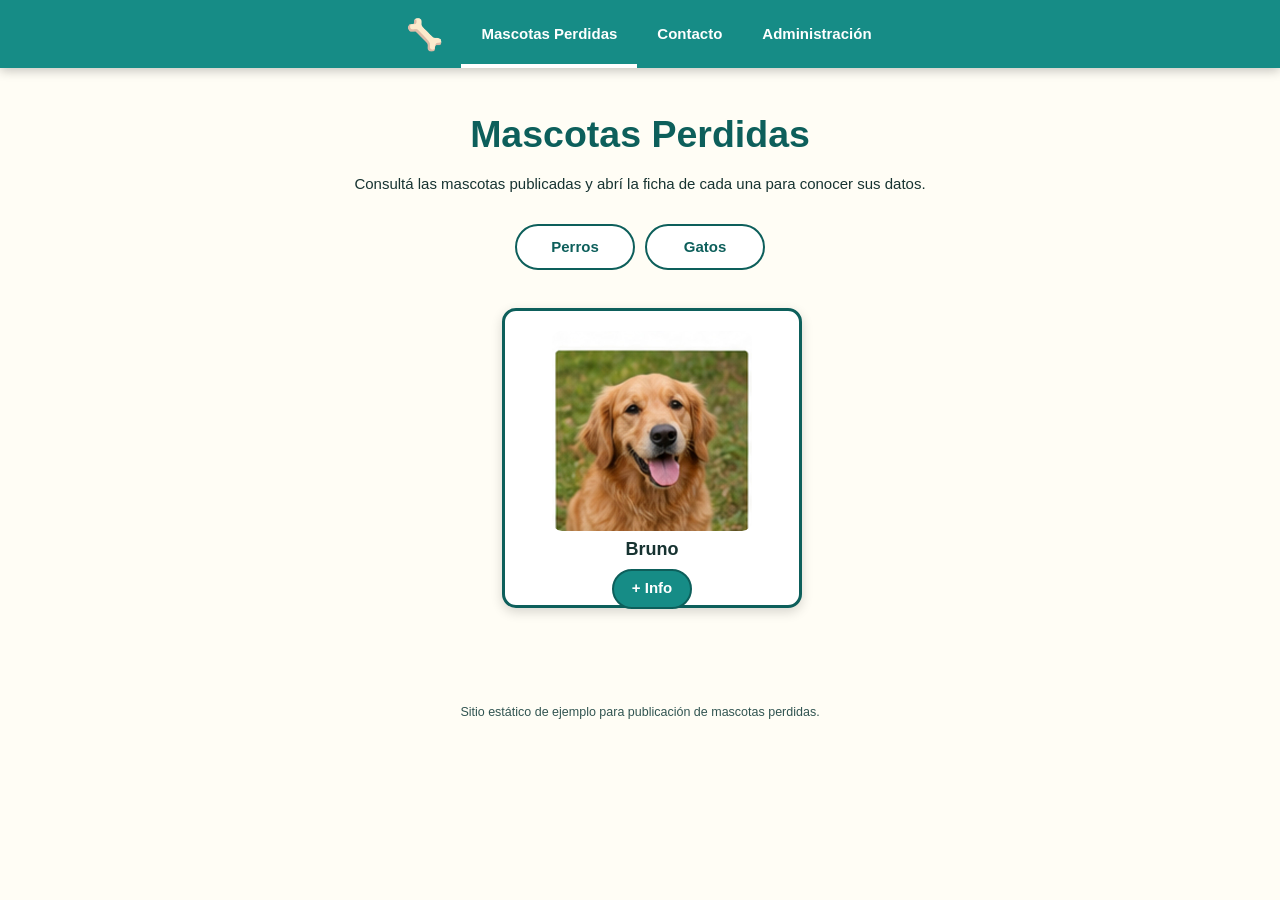
==== teoria-act1/chat_gpt/index.html @ 1296cc15 "Generated sites" ====
<!doctype html>
<html lang="es">
<head>
  <meta charset="utf-8">
  <meta name="viewport" content="width=device-width, initial-scale=1">
  <meta name="description" content="Listado de mascotas perdidas, con información para facilitar su identificación y recuperación.">
  <title>Mascotas Perdidas</title>
  <link rel="stylesheet" href="estilosIA.css">
</head>
<body>
  <a class="skip-link" href="#contenido">Saltar al contenido principal</a>

  <header class="site-header">
    <nav class="navbar" aria-label="Navegación principal">
      <a class="logo" href="index.html" aria-label="Inicio - Mascotas Perdidas">🦴</a>
      <a class="nav-link active" href="index.html" aria-current="page">Mascotas Perdidas</a>
      <a class="nav-link" href="contacto.html">Contacto</a>
      <a class="nav-link" href="administracion.html">Administración</a>
    </nav>
  </header>

  <main id="contenido">
    <h1 class="page-title">Mascotas Perdidas</h1>
    <p class="page-intro">Consultá las mascotas publicadas y abrí la ficha de cada una para conocer sus datos.</p>

    <!--
      Sitio completamente estático: HTML/CSS no puede leer el contenido de las carpetas
      "imagenes" e "info" ni construir tarjetas automáticamente. Cada tarjeta se agrega
      manualmente cuando existe una pareja coincidente {categoria}_{id}.ext en ambas carpetas.
      Ejemplo: imagenes/perro_1.jpg + info/perro_1.pdf.
    -->
    <input class="tab-input" type="radio" name="categoria" id="tab-perros" checked>
    <input class="tab-input" type="radio" name="categoria" id="tab-gatos">

    <div class="category-tabs" role="tablist" aria-label="Categoría de mascotas">
      <label class="tab-label" for="tab-perros" role="tab">Perros</label>
      <label class="tab-label" for="tab-gatos" role="tab">Gatos</label>
    </div>

    <section class="pet-gallery" aria-label="Galería de mascotas">
      <div class="pet-category dogs" role="tabpanel" aria-label="Perros">
        <article class="pet-card">
          <img class="pet-photo" src="imagenes/perro_1.jpg" alt="Foto de Bruno" width="200" height="200">
          <h2 class="pet-name">Bruno</h2>
          <a class="info-button" href="info/perro_1.pdf" target="_blank" rel="noopener">+ Info</a>
        </article>
      </div>

      <div class="pet-category cats" role="tabpanel" aria-label="Gatos">
        <article class="pet-card">
          <img class="pet-photo" src="imagenes/gato_1.jpg" alt="Foto de Luna" width="200" height="200">
          <h2 class="pet-name">Luna</h2>
          <a class="info-button" href="info/gato_1.pdf" target="_blank" rel="noopener">+ Info</a>
        </article>

        <article class="pet-card">
          <img class="pet-photo" src="imagenes/gato_2.jpg" alt="Foto de Milo" width="200" height="200">
          <h2 class="pet-name">Milo</h2>
          <a class="info-button" href="info/gato_2.pdf" target="_blank" rel="noopener">+ Info</a>
        </article>
      </div>
    </section>
  </main>

  <footer class="site-footer">
    <small>Sitio estático de ejemplo para publicación de mascotas perdidas.</small>
  </footer>
</body>
</html>
---- teoria-act1/chat_gpt/estilosIA.css ----
:root {
  --acento: #168c86;
  --acento-oscuro: #0d5f5b;
  --acento-claro: #d7f1ee;
  --crema: #fffdf5;
  --texto: #173331;
  --blanco: #ffffff;
  --sombra: 0 4px 12px rgba(0, 0, 0, 0.16);
  --radio: 14px;
  --ancho-card: 300px;
}

* {
  box-sizing: border-box;
}

html {
  font-size: 15px;
  scroll-behavior: smooth;
}

body {
  margin: 0;
  min-height: 100vh;
  font-family: Arial, Helvetica, sans-serif;
  font-size: 15px;
  line-height: 1.5;
  color: var(--texto);
  background: var(--crema);
}

.skip-link {
  position: absolute;
  left: -9999px;
  top: 8px;
  z-index: 1000;
  padding: 10px 14px;
  background: var(--blanco);
  color: var(--acento-oscuro);
  border: 2px solid var(--acento-oscuro);
  border-radius: 8px;
  font-weight: 700;
}

.skip-link:focus {
  left: 8px;
}

.site-header {
  position: sticky;
  top: 0;
  z-index: 100;
  background: var(--acento);
  box-shadow: 0 3px 10px rgba(0, 0, 0, 0.22);
}

.navbar {
  width: 100%;
  min-height: 68px;
  display: flex;
  align-items: stretch;
  justify-content: center;
  flex-wrap: wrap;
}

.logo {
  min-height: 68px;
  display: inline-flex;
  align-items: center;
  justify-content: center;
  padding: 0 18px;
  color: var(--blanco);
  font-size: 2rem;
  text-decoration: none;
  border: 0;
}

.nav-link {
  min-height: 68px;
  display: inline-flex;
  align-items: center;
  justify-content: center;
  padding: 0 20px;
  color: var(--blanco);
  text-decoration: none;
  font-weight: 700;
  transition: background-color 0.15s ease, color 0.15s ease;
}

.nav-link:hover,
.nav-link:focus-visible {
  background: var(--acento-oscuro);
  color: var(--blanco);
}

.nav-link.active {
  box-shadow: inset 0 -4px 0 var(--blanco);
}

main {
  width: min(1200px, calc(100% - 32px));
  margin: 0 auto;
  padding: 44px 0 60px;
}

.page-title {
  margin: 0 0 28px;
  text-align: center;
  color: var(--acento-oscuro);
  font-size: clamp(1.8rem, 4vw, 2.5rem);
  line-height: 1.2;
}

.page-intro {
  max-width: 760px;
  margin: -12px auto 28px;
  text-align: center;
}

.category-tabs {
  display: flex;
  justify-content: center;
  align-items: center;
  gap: 10px;
  margin-bottom: 26px;
  flex-wrap: wrap;
}

.tab-input {
  position: absolute;
  inline-size: 1px;
  block-size: 1px;
  overflow: hidden;
  clip-path: inset(50%);
  white-space: nowrap;
}

.tab-label {
  display: inline-flex;
  align-items: center;
  justify-content: center;
  min-width: 120px;
  padding: 10px 22px;
  border: 2px solid var(--acento-oscuro);
  border-radius: 999px;
  background: var(--blanco);
  color: var(--acento-oscuro);
  font-weight: 700;
  cursor: pointer;
}

.tab-label:hover {
  background: var(--acento-claro);
}

.tab-input:focus-visible + .tab-label {
  outline: 3px solid #111;
  outline-offset: 3px;
}

.pet-gallery {
  display: grid;
  grid-template-columns: repeat(auto-fit, minmax(var(--ancho-card), var(--ancho-card)));
  justify-content: center;
  align-items: start;
  gap: 24px;
}

.pet-category {
  display: none;
  grid-column: 1 / -1;
}

#tab-perros:checked ~ .pet-gallery .dogs,
#tab-gatos:checked ~ .pet-gallery .cats {
  display: grid;
  grid-template-columns: repeat(auto-fit, minmax(var(--ancho-card), var(--ancho-card)));
  justify-content: center;
  gap: 24px;
}

.pet-card {
  width: var(--ancho-card);
  height: var(--ancho-card);
  margin: 12px;
  padding: 20px;
  border: 3px solid var(--acento-oscuro);
  border-radius: var(--radio);
  background: var(--blanco);
  box-shadow: var(--sombra);
  display: flex;
  flex-direction: column;
  align-items: center;
  justify-content: space-between;
  text-align: center;
}

.pet-photo {
  width: 200px;
  height: 200px;
  display: block;
  flex: 0 0 auto;
  object-fit: cover;
  border-radius: 10px;
}

.pet-name {
  margin: 8px 0 8px;
  font-size: 1.2rem;
  line-height: 1.2;
}

.info-button,
.submit-button {
  display: inline-flex;
  align-items: center;
  justify-content: center;
  min-height: 40px;
  padding: 8px 18px;
  border: 2px solid var(--acento-oscuro);
  border-radius: 999px;
  background: var(--acento);
  color: var(--blanco);
  font: inherit;
  font-weight: 700;
  text-decoration: none;
  cursor: pointer;
}

.info-button:hover,
.info-button:focus-visible,
.submit-button:hover,
.submit-button:focus-visible {
  background: var(--acento-oscuro);
  color: var(--blanco);
}

.info-button:focus-visible,
.submit-button:focus-visible {
  outline: 3px solid #111;
  outline-offset: 3px;
}

.form-card,
.admin-card,
.success-card {
  width: min(760px, 100%);
  margin: 0 auto;
  padding: 28px;
  background: var(--blanco);
  border: 3px solid var(--acento-oscuro);
  border-radius: var(--radio);
  box-shadow: var(--sombra);
}

.form-group {
  margin-bottom: 18px;
}

.form-label {
  display: block;
  margin-bottom: 7px;
  font-weight: 700;
}

.form-control {
  width: 100%;
  min-height: 44px;
  padding: 9px 12px;
  border: 2px solid #56716f;
  border-radius: 8px;
  background: var(--crema);
  color: var(--texto);
  font: inherit;
}

textarea.form-control {
  min-height: 130px;
  resize: vertical;
}

.form-control:focus-visible {
  outline: 3px solid #111;
  outline-offset: 2px;
  border-color: var(--acento-oscuro);
}

.required-note {
  margin-top: -6px;
  margin-bottom: 22px;
}

.submit-area {
  display: flex;
  justify-content: center;
  margin-top: 24px;
}

.submit-button {
  min-width: 140px;
}

.admin-card,
.success-card {
  text-align: center;
}

.admin-card p,
.success-card p {
  margin: 10px 0;
}

.site-footer {
  padding: 20px 16px 30px;
  text-align: center;
  color: #315451;
}

@media (max-width: 720px) {
  .navbar {
    min-height: auto;
  }

  .logo,
  .nav-link {
    min-height: 58px;
  }

  .nav-link {
    padding: 0 12px;
  }

  main {
    width: min(100% - 20px, 1200px);
    padding-top: 30px;
  }

  .pet-card {
    width: min(var(--ancho-card), calc(100vw - 52px));
    height: auto;
    min-height: var(--ancho-card);
  }

  .pet-photo {
    max-width: 100%;
    width: min(200px, 100%);
    height: auto;
    aspect-ratio: 1 / 1;
  }

  .form-card,
  .admin-card,
  .success-card {
    padding: 20px;
  }
}

@media (prefers-reduced-motion: reduce) {
  html {
    scroll-behavior: auto;
  }

  *,
  *::before,
  *::after {
    transition: none !important;
  }
}
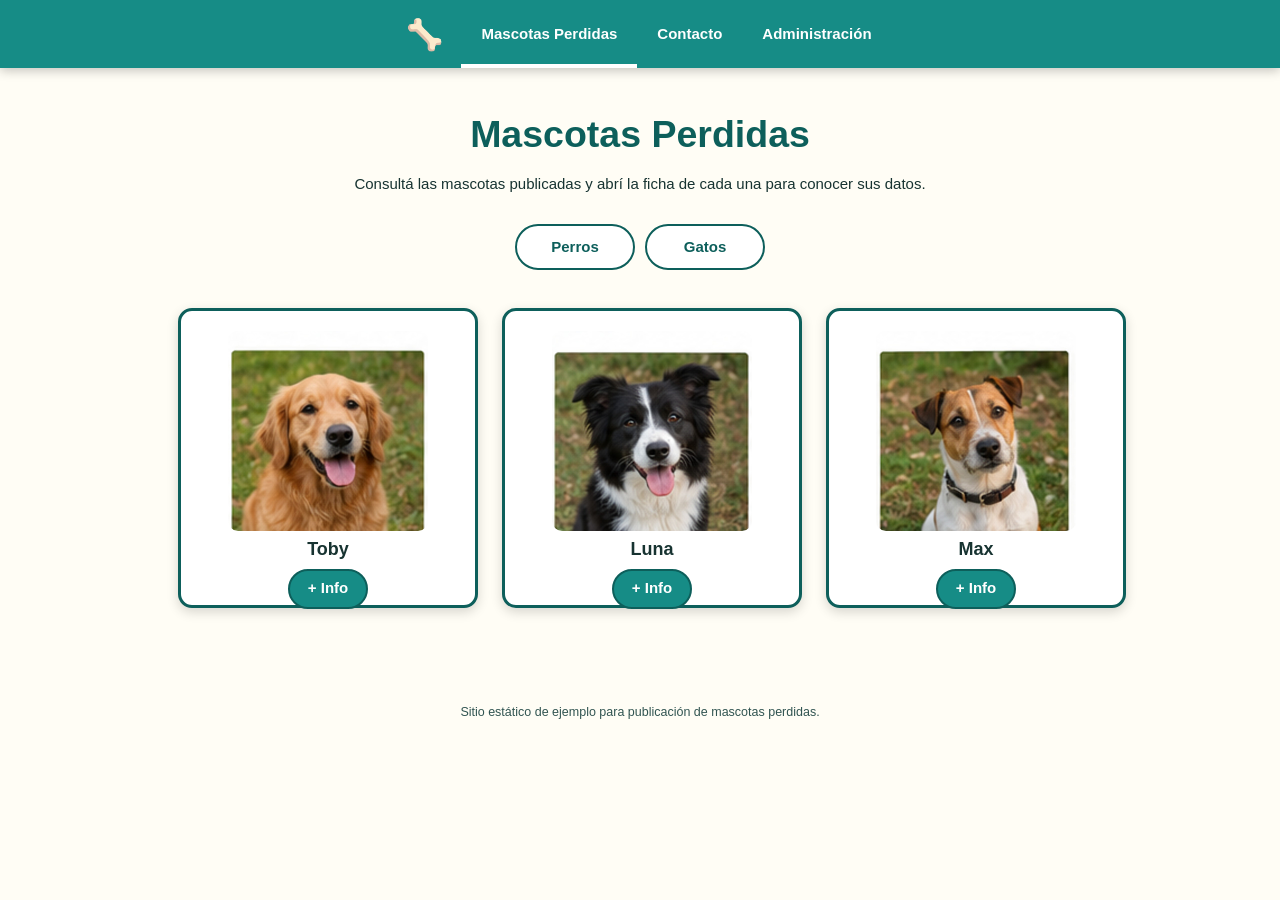
==== commit b130b406: "Corrections from overviews. Nothing to see here!!" ====
--- a/teoria-act1/chat_gpt/index.html
+++ b/teoria-act1/chat_gpt/index.html
@@ -23,12 +23,6 @@
     <h1 class="page-title">Mascotas Perdidas</h1>
     <p class="page-intro">Consultá las mascotas publicadas y abrí la ficha de cada una para conocer sus datos.</p>
 
-    <!--
-      Sitio completamente estático: HTML/CSS no puede leer el contenido de las carpetas
-      "imagenes" e "info" ni construir tarjetas automáticamente. Cada tarjeta se agrega
-      manualmente cuando existe una pareja coincidente {categoria}_{id}.ext en ambas carpetas.
-      Ejemplo: imagenes/perro_1.jpg + info/perro_1.pdf.
-    -->
     <input class="tab-input" type="radio" name="categoria" id="tab-perros" checked>
     <input class="tab-input" type="radio" name="categoria" id="tab-gatos">
 
@@ -40,24 +34,26 @@
     <section class="pet-gallery" aria-label="Galería de mascotas">
       <div class="pet-category dogs" role="tabpanel" aria-label="Perros">
         <article class="pet-card">
-          <img class="pet-photo" src="imagenes/perro_1.jpg" alt="Foto de Bruno" width="200" height="200">
-          <h2 class="pet-name">Bruno</h2>
+          <img class="pet-photo" src="imagenes/perro_1.jpg" alt="Foto de Toby" width="200" height="200">
+          <h2 class="pet-name">Toby</h2>
           <a class="info-button" href="info/perro_1.pdf" target="_blank" rel="noopener">+ Info</a>
+        </article>
+
+        <article class="pet-card">
+          <img class="pet-photo" src="imagenes/perro_2.jpg" alt="Foto de Luna" width="200" height="200">
+          <h2 class="pet-name">Luna</h2>
+          <a class="info-button" href="info/perro_2.pdf" target="_blank" rel="noopener">+ Info</a>
+        </article>
+  
+        <article class="pet-card">
+          <img class="pet-photo" src="imagenes/perro_3.jpg" alt="Foto de Max" width="200" height="200">
+          <h2 class="pet-name">Max</h2>
+          <a class="info-button" href="info/perro_3.pdf" target="_blank" rel="noopener">+ Info</a>
         </article>
       </div>
 
       <div class="pet-category cats" role="tabpanel" aria-label="Gatos">
-        <article class="pet-card">
-          <img class="pet-photo" src="imagenes/gato_1.jpg" alt="Foto de Luna" width="200" height="200">
-          <h2 class="pet-name">Luna</h2>
-          <a class="info-button" href="info/gato_1.pdf" target="_blank" rel="noopener">+ Info</a>
-        </article>
 
-        <article class="pet-card">
-          <img class="pet-photo" src="imagenes/gato_2.jpg" alt="Foto de Milo" width="200" height="200">
-          <h2 class="pet-name">Milo</h2>
-          <a class="info-button" href="info/gato_2.pdf" target="_blank" rel="noopener">+ Info</a>
-        </article>
       </div>
     </section>
   </main>
